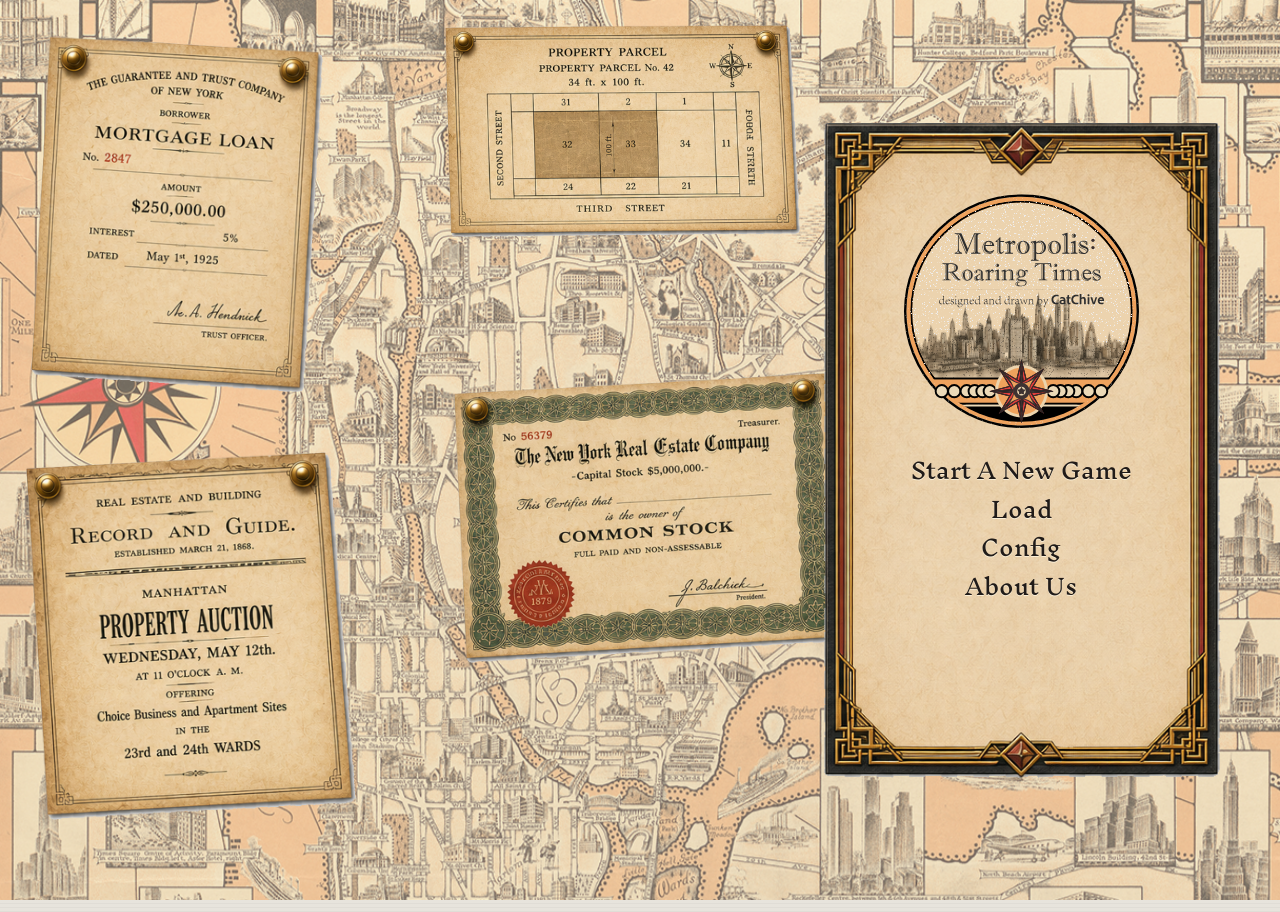
==== m0_web/index.html @ 36c4cc18 "Refine top status bar sizing" ====
<!doctype html>
<html lang="en-US">
<head>
  <meta charset="utf-8">
  <meta name="viewport" content="width=device-width, initial-scale=1">
  <meta name="description" content="Metropolis: Roaring Times is a historical New York property strategy game about land, credit, auctions and market timing.">
  <title>Metropolis: Roaring Times — Map Demo</title>
  <link rel="icon" type="image/png" sizes="256x256" href="assets/metropolis-game-logo-256.png?v=1">
  <link rel="apple-touch-icon" href="assets/metropolis-game-logo-256.png?v=1">
  <link rel="stylesheet" href="styles.css?v=m1w-ui-topbar1">
  <link rel="stylesheet" href="localization.css?v=m1w-label1">
</head>
<body>
  <section id="home-screen" class="home-screen" aria-label="Opening menu">
    <img class="home-map-scroll" src="assets/home_png_complete/manhattan_map_reference.png" alt="" aria-hidden="true">
    <div class="home-documents" aria-hidden="true">
      <img class="home-document home-document--mortgage" src="assets/home_png_complete/1.png" alt="">
      <img class="home-document home-document--parcel" src="assets/home_png_complete/2.png" alt="">
      <img class="home-document home-document--auction" src="assets/home_png_complete/3.png" alt="">
      <img class="home-document home-document--stock" src="assets/home_png_complete/4.png" alt="">
    </div>
    <img class="home-skyline" src="assets/home_png_complete/nyc-skyline-from-reference-v3-expanded-sides 1.png" alt="" aria-hidden="true">
    <aside class="home-menu-card" aria-label="Main menu">
      <img class="home-menu-frame" src="assets/home_png_complete/right-menu-panel-complete.png" alt="" aria-hidden="true">
      <div class="home-menu-content">
        <img class="home-brand" src="assets/home_png_complete/00_BRAND.svg" alt="Metropolis: Roaring Times">
        <nav class="home-menu-actions" aria-label="Main menu actions">
          <button type="button" data-home-action="new">Start A New Game</button>
          <button type="button" data-home-action="load">Load</button>
          <button type="button" data-home-action="config">Config</button>
          <button type="button" data-home-action="about">About Us</button>
        </nav>
      </div>
    </aside>
    <section id="home-panel" class="home-panel" hidden aria-live="polite">
      <img class="home-panel-frame" src="assets/new%20ui/01_plain_panel_2x.png" alt="" aria-hidden="true">
      <div class="home-panel-content">
        <button id="home-panel-back" class="home-panel-back" type="button">◀ esc</button>
        <h2 id="home-panel-title">Config</h2>
        <div id="home-load-panel" class="home-panel-body" hidden>
          <button id="home-load-save-button" class="home-framed-choice" type="button">Continue Saved Match</button>
          <p id="home-load-empty" class="home-panel-copy">No saved match was found.</p>
        </div>
        <div id="home-config-panel" class="home-panel-body" hidden>
          <div class="home-language-control">
            <span id="home-language-label">Language</span>
            <div class="home-language-picker" role="group" aria-labelledby="home-language-label">
              <button class="home-language-step" type="button" data-home-language-step="-1" aria-label="Previous language">◀</button>
              <output id="home-language-value" aria-live="polite">English</output>
              <button class="home-language-step" type="button" data-home-language-step="1" aria-label="Next language">▶</button>
            </div>
          </div>
        </div>
        <div id="home-about-panel" class="home-panel-body" hidden>
          <p class="home-panel-copy">A historical New York property strategy game about land, credit, auctions and market timing.</p>
          <p class="home-panel-copy">Explore Manhattan, develop property, manage credit and outmaneuver a rival across the market cycle.</p>
        </div>
      </div>
    </section>
  </section>

  <main class="game-shell" aria-label="Metropolis: Roaring Times map demo">
    <header class="masthead">
      <div class="brand-lockup">
        <img class="brand-seal" src="assets/metropolis-game-logo.png" alt="" aria-hidden="true">
        <div>
          <h1>Metropolis: <span>Roaring Times</span></h1>
        </div>
      </div>
      <div class="top-status" aria-label="Financial status">
        <div class="top-status-cell"><span>Cash</span><strong id="cash-value">—</strong></div>
        <div class="top-status-cell"><span>Debt</span><strong id="debt-value">—</strong></div>
      </div>
      <div class="header-actions" aria-label="System actions">
        <button id="settings-button" class="quiet-button" type="button">Config</button>
      </div>
    </header>

    <span id="economy-value" class="status-contract" hidden>—</span>
    <span id="credit-value" class="status-contract" hidden>—</span>
    <span id="worth-value" class="status-contract" hidden>—</span>

    <section class="workspace">
      <section class="left-column">
        <aside class="operations-panel panel" aria-label="Operations Desk">
          <div class="panel-heading">
            <span>Operations Desk</span>
            <button id="operations-collapse-button" class="panel-collapse-button" type="button" aria-label="Collapse operations panel" aria-expanded="true">−</button>
          </div>
          <div class="operations-tabs" role="tablist" aria-label="Operations pages">
            <button type="button" role="tab" data-operations-tab="brief" aria-controls="tab-brief">Game<br>Brief</button>
            <button type="button" role="tab" data-operations-tab="bank" aria-controls="tab-bank">Bank</button>
            <button type="button" role="tab" data-operations-tab="auction" aria-controls="tab-auction">Auction<br>House</button>
            <button type="button" role="tab" data-operations-tab="stocks" aria-controls="tab-stocks">Stock<br>Market</button>
          </div>

          <section id="tab-brief" class="operations-page" role="tabpanel" data-operations-page="brief">
            <dl class="brief-grid">
              <div><dt>Mode</dt><dd>1v1</dd></div>
              <div><dt>Ruleset</dt><dd>Standard</dd></div>
              <div><dt>Rival</dt><dd id="rival-name">—</dd></div>
              <div><dt>Style</dt><dd id="rival-style">—</dd></div>
              <div><dt>Condition</dt><dd id="rival-condition">—</dd></div>
              <div><dt>Rival Worth</dt><dd id="rival-worth">—</dd></div>
              <div><dt>Current Law</dt><dd id="law-status">—</dd></div>
              <div><dt>Objective</dt><dd>Lead after turn 8</dd></div>
            </dl>
            <ol class="pitch-steps">
              <li>Buy and develop property for operating income.</li>
              <li>Redevelop upward when a better legal use appears.</li>
              <li>Use sales, banking and securities to manage liquidity.</li>
              <li>Finish turn 8 with the highest net worth.</li>
            </ol>
            <p class="scope-note">Explore 12 districts, 30 purchasable plots and 52 historical landmarks across Manhattan.</p>
          </section>

          <section id="tab-bank" class="operations-page" role="tabpanel" data-operations-page="bank" hidden>
            <p class="page-lead">Credit is available throughout Player Action. Borrowing and repayment cost no action points.</p>
            <dl class="brief-grid bank-summary">
              <div><dt>Available Credit</dt><dd id="bank-credit">—</dd></div>
              <div><dt>New Loan Rate</dt><dd id="bank-rate">—</dd></div>
              <div><dt>Term</dt><dd>6 turns</dd></div>
            </dl>
            <div class="stacked-actions">
              <button id="borrow-button" class="primary-button" type="button">Borrow $10k</button>
              <button id="repay-button" type="button">Repay up to $10k</button>
            </div>
            <h3>Loan Book</h3>
            <ol id="loan-list" class="compact-list"></ol>
          </section>

          <section id="tab-auction" class="operations-page" role="tabpanel" data-operations-page="auction" hidden>
            <div class="empty-docket"><span aria-hidden="true">⚖</span><h2>No Scheduled Auctions</h2><p>Auction stories and bidder events are not yet available.</p></div>
            <p class="scope-note">Upcoming formats include government land auctions and emergency debt auctions.</p>
          </section>

          <section id="tab-stocks" class="operations-page" role="tabpanel" data-operations-page="stocks" hidden>
            <p class="page-lead">Each buy or sell uses 1 of the existing 3 action points. Minimum order $1k; fee 1%.</p>
            <label class="order-amount" for="stock-order-amount">Order value
              <input id="stock-order-amount" type="number" min="1000" step="1000" value="1000">
            </label>
            <div id="stock-list" class="stock-list"></div>
            <p class="scope-note">These baskets are fictional aggregate instruments. Futures, short selling, broker margin and live prices are unavailable.</p>
          </section>
        </aside>

        <aside class="advice-panel panel" aria-label="Investment Advice">
          <button id="advice-expand-button" class="advice-expand-button" type="button" aria-expanded="false">Investment Advice</button>
          <div id="market-brief" class="event-card" aria-live="polite"><strong>Market Brief</strong><p>Choose a rival to begin.</p></div>
          <div class="feed-key"><span>Historical</span><span>Fictional</span><span>Rumor</span><span>Activity</span></div>
          <ol id="news-list" class="news-list" aria-live="polite"></ol>
        </aside>
      </section>

      <section class="map-panel panel" aria-label="Manhattan district map">
        <div class="map-stage" id="map-stage" tabindex="0" aria-label="Interactive Manhattan map. Drag to pan, use plus and minus to zoom, and select a district for details.">
          <div id="map-loading" class="map-loading" role="status">Preparing vector map…</div>
          <div id="map-anchor" class="map-anchor" aria-hidden="true">
            <div id="map-canvas" class="map-canvas">
              <img id="map-base" class="map-base" src="assets/runtime_map_v001/base/metropolis_map_base.svg" alt="Illustrated Manhattan map" draggable="false">
              <svg id="district-overlay" class="district-overlay" viewBox="0 0 10334 14101" aria-label="Twelve selectable Manhattan districts"></svg>
              <svg id="plot-overlay" class="plot-overlay" viewBox="0 0 10334 14101" aria-label="Thirty purchasable plots"><g id="plot-mark-layer"></g></svg>
              <div id="landmark-layer" class="landmark-layer" aria-label="Fifty-two historical landmarks"></div>
            </div>
          </div>
          <div class="map-instruction" id="map-hint" aria-live="polite">DRAG TO PAN · ZOOM TO 500% FOR PLOTS</div>
        </div>
        <div class="map-toolbar map-legend" aria-label="Map controls and legend">
          <button id="map-zoom-out" type="button" aria-label="Zoom out">−</button>
          <output id="map-zoom-value" for="map-zoom-out map-zoom-in">100%</output>
          <button id="map-zoom-in" type="button" aria-label="Zoom in">+</button>
          <button id="map-reset" type="button">Reset</button>
          <span id="map-status">12 districts · 30 plots · 52 landmarks</span>
          <span class="legend-inline"><i class="legend-key legend-key--district"></i>District</span>
          <span class="legend-inline"><i class="legend-key legend-key--hover"></i>Hover</span>
          <span class="legend-inline"><i class="legend-key legend-key--selected"></i>Selected</span>
        </div>
      </section>

      <section class="right-column">
        <aside class="property-panel panel" aria-label="Selected map entity file">
          <div class="panel-heading"><span id="entity-file-title">Map File</span><span class="panel-number">02</span></div>
          <div id="empty-district" class="empty-property district-empty"><strong>Select a district, plot or landmark</strong><p>Districts are available at every zoom. From 500% to 1500%, plots and landmarks are selectable.</p></div>
          <div id="district-details" class="property-details district-details" hidden>
            <button id="district-close-button" class="district-close-button" type="button" aria-label="Close selected district">×</button>
            <p class="plot-code" id="district-code">—</p><h2 id="district-name">—</h2>
            <p id="district-location" class="district-location">Manhattan, New York</p>
            <dl class="property-grid district-grid">
              <div><dt>Available Plots</dt><dd id="district-plots">Not yet listed</dd></div>
              <div><dt>Your Apartments</dt><dd id="district-apartments">—</dd></div>
              <div><dt>Your Factories</dt><dd id="district-factories">—</dd></div>
              <div><dt>Your Stores</dt><dd id="district-stores">—</dd></div>
              <div><dt>Major Transit</dt><dd id="district-transit">Not yet assessed</dd></div>
              <div><dt>Prosperity</dt><dd id="district-prosperity">—</dd></div>
            </dl>
            <div class="district-note"><strong>Map overview</strong><p id="district-note">Manhattan contains 30 purchasable plots and 52 historical landmarks. Prosperity and transit effects are not yet active.</p></div>
            <p class="district-source">Map edition: Manhattan v004.</p>
          </div>
          <div id="plot-layer" hidden></div>
          <div id="empty-property" hidden>Select a plot on the map.</div>
          <div id="property-details" class="property-details" hidden>
            <button class="district-close-button" type="button" data-clear-map-selection aria-label="Close selected plot">×</button>
            <p class="plot-code" id="plot-code">—</p><h2 id="plot-name">—</h2>
            <dl class="property-grid">
              <div><dt>District</dt><dd id="plot-district">—</dd></div><div><dt>Zone</dt><dd id="plot-zone">—</dd></div>
              <div><dt>Price Tier</dt><dd id="plot-tier">—</dd></div>
              <div><dt>Owner</dt><dd id="plot-owner">—</dd></div><div><dt>Market</dt><dd id="plot-price">—</dd></div>
              <div><dt>Building</dt><dd id="plot-building">—</dd></div><div><dt>Income</dt><dd id="plot-income">—</dd></div>
            </dl>
            <div class="action-section"><button id="buy-button" class="primary-button" type="button">Buy Plot</button></div>
            <div class="action-section build-section">
              <label for="building-select">Build on owned empty land</label>
              <select id="building-select"><option value="standard_apartment">Standard Apartment — $8k</option><option value="factory">Factory — $15k</option><option value="luxury_apartment">Luxury Apartment — $25k</option><option value="department_store">Department Store — $30k</option></select>
              <button id="build-button" class="primary-button" type="button">Build</button>
            </div>
            <div class="action-section redevelop-section" hidden>
              <label for="redevelop-select">Redevelop into a higher-cost building</label>
              <select id="redevelop-select"></select>
              <p id="redevelop-preview" class="action-preview"></p>
              <button id="redevelop-button" class="primary-button" type="button">Redevelop</button>
            </div>
            <div class="action-section sale-section" hidden>
              <p id="sale-preview" class="action-preview"></p>
              <button id="sell-property-button" type="button">Brokered Sale</button>
            </div>
            <p id="property-reason" class="reason-copy" aria-live="polite"></p>
          </div>
          <div id="landmark-details" class="property-details landmark-details" hidden>
            <button class="district-close-button" type="button" data-clear-map-selection aria-label="Close selected landmark">×</button>
            <p class="plot-code" id="landmark-code">—</p>
            <h2 id="landmark-name">—</h2>
            <p id="landmark-district" class="district-location">Manhattan, New York</p>
            <p id="landmark-short" class="landmark-short">Historical introduction unavailable.</p>
            <details id="landmark-more" class="landmark-more"><summary>Read more</summary><p id="landmark-long">Historical article unavailable.</p></details>
            <a class="wikipedia-source" href="https://en.wikipedia.org/" target="_blank" rel="noreferrer"><img src="assets/wikipedia-w.svg" alt="Wikipedia"><span>Source: English Wikipedia</span></a>
          </div>
        </aside>
        <aside class="turn-panel panel" aria-label="Turn controls">
          <div class="turn-metrics">
            <div><span>Date</span><strong id="date-value">APR 14, 1926</strong></div>
            <div><span>AP</span><strong id="ap-value">—</strong></div>
            <div><span>Turn</span><strong id="turn-value">—</strong></div>
            <small id="turn-prompt">Start a match</small>
          </div>
          <button id="end-turn-button" class="status-end-turn" type="button"><strong>End Turn</strong></button>
        </aside>
      </section>
    </section>
  </main>

  <div id="start-modal" class="modal-backdrop rival-backdrop" role="dialog" aria-modal="true" aria-labelledby="start-title">
    <section class="modal-card rival-modal">
      <img class="rival-modal-frame" src="assets/new%20ui/01_plain_panel_2x.png" alt="" aria-hidden="true">
      <div class="rival-modal-content">
        <button id="start-modal-back" class="rival-modal-back" type="button" aria-label="Return to main menu">◀ esc</button>
        <h2 id="start-title" data-i18n="home.rival.title">Choose Your Rival</h2>
        <p class="rival-intro" data-i18n="home.rival.intro">Choose a rival and enter a one-on-one economic contest.</p>
        <div class="rival-options">
          <button class="rival-option" type="button" data-rival="tycoon" aria-pressed="false"><strong data-i18n="rival.tycoon.name">Tycoon</strong><span data-i18n="home.rival.tycoon.description">Industrial expansion and transport value.</span></button>
          <button class="rival-option" type="button" data-rival="landlady" aria-pressed="false"><strong data-i18n="rival.landlady.name">Landlady</strong><span data-i18n="home.rival.landlady.description">Residential income and steady holdings.</span></button>
          <button class="rival-option" type="button" data-rival="shark" aria-pressed="false"><strong data-i18n="rival.shark.name">Shark</strong><span data-i18n="home.rival.shark.description">Cheap land, liquidity and opportunism.</span></button>
        </div>
        <button id="start-confirm-button" class="start-confirm-button" type="button" disabled data-i18n="home.rival.start">Start</button>
        <button id="start-load-button" class="start-load-button" type="button" hidden>Continue Saved Match</button>
      </div>
    </section>
  </div>

  <div id="settings-modal" class="modal-backdrop" role="dialog" aria-modal="true" aria-labelledby="settings-title"><section class="modal-card settings-card"><button class="modal-close" type="button" data-close-modal="settings-modal" aria-label="Close settings">×</button><p class="eyebrow">Config</p><h2 id="settings-title">System</h2><dl class="brief-grid"><div><dt>Language</dt><dd><select id="language-select" aria-label="Language"><option value="en-US">English</option><option value="zh-CN">简体中文</option></select></dd></div></dl><div class="config-actions"><button id="save-button" type="button">Save</button><button id="load-button" type="button">Load Save</button><button id="restart-button" type="button">New Game</button><button id="title-button" type="button">Return to Title</button></div></section></div>

  <div id="result-modal" class="modal-backdrop" role="dialog" aria-modal="true" aria-labelledby="result-title"><section class="modal-card result-card"><p class="eyebrow">Match Result</p><h2 id="result-title">Match Complete</h2><p id="result-summary"></p><div class="result-grid"><div><span>Your Net Worth</span><strong id="result-player-worth">—</strong></div><div><span>Rival Net Worth</span><strong id="result-rival-worth">—</strong></div><div><span>Your Securities</span><strong id="result-player-securities">—</strong></div><div><span>Rival Securities</span><strong id="result-rival-securities">—</strong></div></div><button id="result-restart-button" class="primary-button" type="button">Choose Another Rival</button></section></div>

  <div id="toast" class="toast" role="status" aria-live="polite"></div>
  <script src="locales/en-US.js?v=m1w-i18n7"></script>
  <script src="locales/zh-CN.js?v=m1w-i18n7"></script>
  <script src="landmark-content.js?v=m1w-copy1"></script>
  <script src="i18n.js?v=m1w-i18n7"></script>
  <script src="app.js?v=m1w-ui-cleanup1"></script>
</body>
</html>
---- m0_web/styles.css ----
@font-face {
  font-family: "Inknut Antiqua M1W";
  src: url("assets/fonts/InknutAntiqua-Regular.ttf") format("truetype");
  font-style: normal;
  font-weight: 400;
  font-display: swap;
}

@font-face {
  font-family: "Inknut Antiqua M1W";
  src: url("assets/fonts/InknutAntiqua-Bold.ttf") format("truetype");
  font-style: normal;
  font-weight: 700;
  font-display: swap;
}

@font-face {
  font-family: "Kings M1W";
  src: url("assets/fonts/Kings-Regular.ttf") format("truetype");
  font-style: normal;
  font-weight: 400;
  font-display: swap;
}

:root {
  --paper: #fffdf5;
  --paper-soft: #f1ecdf;
  --ink: #191816;
  --ink-soft: #655f55;
  --line: #29251f;
  --accent: #ac4034;
  --accent-soft: #e9c0a4;
  --water: #e9a878;
  --green: #66836a;
  --gold: #b48a44;
  --shadow: rgba(27, 23, 18, 0.16);
  font-family: Georgia, "Times New Roman", serif;
  color: var(--ink);
  background: #d8d3c7;
}

* { box-sizing: border-box; }
[hidden] { display: none !important; }
body {
  margin: 0;
  min-width: 1040px;
  min-height: 100vh;
  background: linear-gradient(rgba(255,255,255,.25), rgba(255,255,255,.25)), repeating-linear-gradient(0deg, #d6d2c8 0, #d6d2c8 1px, #dfdbd1 1px, #dfdbd1 4px);
}
button, select, input { font: inherit; }
button {
  border: 2px solid var(--line);
  border-radius: 2px;
  color: var(--ink);
  background: var(--paper);
  padding: .58rem .72rem;
  cursor: pointer;
  box-shadow: 2px 2px 0 var(--line);
  transition: transform 80ms ease, box-shadow 80ms ease, background 80ms ease;
}
button:hover:not(:disabled), button:focus-visible:not(:disabled) { background: #ede6d8; outline: 3px solid rgba(172,64,52,.26); outline-offset: 2px; }
button:active:not(:disabled) { transform: translate(2px,2px); box-shadow: none; }
button:disabled { cursor: not-allowed; opacity: .42; box-shadow: none; }
select, input { width: 100%; border: 2px solid var(--line); background: var(--paper); padding: .48rem; }
.primary-button { color: white; background: var(--accent); }
.primary-button:hover:not(:disabled), .primary-button:focus-visible:not(:disabled) { background: #8c3029; }

.home-screen {
  position: fixed;
  z-index: 300;
  inset: 0;
  min-width: 1040px;
  overflow: hidden;
  background: #eadcc4;
  color: #201b19;
}
.home-screen.is-hidden { display: none; }
.home-map-scroll {
  position: absolute;
  z-index: 0;
  top: 0;
  left: 0;
  width: 100vw;
  max-width: none;
  height: auto;
  opacity: .7;
  animation: home-map-bottom-to-top 60s linear infinite;
  will-change: transform, opacity;
  pointer-events: none;
  user-select: none;
}
@keyframes home-map-bottom-to-top {
  0% { opacity: .7; transform: translateY(calc(100vh - 100%)); }
  88% { opacity: .7; transform: translateY(0); }
  94% { opacity: 0; transform: translateY(0); }
  95% { opacity: 0; transform: translateY(calc(100vh - 100%)); }
  100% { opacity: .7; transform: translateY(calc(100vh - 100%)); }
}
.home-documents {
  position: absolute;
  inset: 0;
  pointer-events: none;
}
.home-document {
  position: absolute;
  z-index: 1;
  height: auto;
  object-fit: contain;
  user-select: none;
}
.home-document--mortgage {
  top: 3.7%;
  left: 2.4%;
  width: 22.8%;
}
.home-document--parcel {
  top: 2.8%;
  left: 34.8%;
  width: 27.7%;
}
.home-document--auction {
  top: 50.2%;
  left: 2%;
  width: 25.8%;
}
.home-document--stock {
  top: 41.4%;
  left: 35.5%;
  width: 30.4%;
}
.home-skyline {
  position: absolute;
  z-index: 2;
  left: 0;
  bottom: 0;
  width: 100vw;
  max-width: none;
  height: auto;
  object-fit: contain;
  object-position: center bottom;
  filter: sepia(.16) contrast(1.02);
  pointer-events: none;
  user-select: none;
}
.home-menu-card {
  position: absolute;
  z-index: 4;
  top: 50%;
  right: clamp(20px, 4.2vw, 74px);
  width: min(32vw, 444px);
  min-width: 330px;
  aspect-ratio: 444 / 719;
  transform: translateY(-50%);
}
.home-menu-frame {
  position: absolute;
  inset: 0;
  width: 100%;
  height: 100%;
  object-fit: fill;
  pointer-events: none;
}
.home-menu-content {
  position: absolute;
  inset: 10% 12% 8%;
  display: flex;
  flex-direction: column;
  align-items: center;
}
.home-brand {
  width: min(78%, 260px);
  margin-top: 3%;
  aspect-ratio: 1;
  object-fit: contain;
}
.home-menu-actions {
  display: grid;
  gap: clamp(7px, 1vh, 11px);
  width: 100%;
  margin-top: clamp(12px, 2vh, 24px);
  margin-bottom: 0;
  text-align: center;
}
.home-menu-actions button {
  border: 0;
  background: transparent;
  box-shadow: none;
  padding: 0;
  color: #201b19;
  font-family: "Inknut Antiqua M1W", Georgia, serif;
  font-size: clamp(1.15rem, 1.7vw, 1.85rem);
  font-weight: 400;
  line-height: 1.35;
  text-shadow: 0 1px 0 rgba(255,248,230,.75);
}
.home-menu-actions button:hover:not(:disabled),
.home-menu-actions button:focus-visible:not(:disabled) {
  background: transparent;
  color: #9d342c;
  outline: 0;
  transform: translateX(3px);
}
.home-menu-actions button:active:not(:disabled) { transform: translate(3px, 2px); }
.home-panel {
  position: absolute;
  z-index: 6;
  top: 50%;
  left: clamp(250px, 17vw, 440px);
  width: min(48vw, 667px);
  min-width: 500px;
  aspect-ratio: 667 / 515;
  border: 0;
  background: transparent;
  padding: 0;
  box-shadow: none;
  transform: translateY(-50%);
}
.home-panel-frame {
  position: absolute;
  inset: 0;
  width: 100%;
  height: 100%;
  object-fit: contain;
  pointer-events: none;
}
.home-panel-content {
  position: absolute;
  inset: 8% 8.5% 9%;
  font-family: "Inknut Antiqua M1W", Georgia, serif;
  font-weight: 400;
}
.home-panel-back {
  position: absolute;
  z-index: 1;
  top: 0;
  left: 0;
  border: 0;
  background: transparent;
  box-shadow: none;
  padding: 0;
  font-family: "Inknut Antiqua M1W", Georgia, serif;
  font-size: clamp(.75rem, 1vw, 1rem);
  font-weight: 700;
}
.home-panel-back:hover:not(:disabled),
.home-panel-back:focus-visible:not(:disabled) {
  background: transparent;
  color: #9d342c;
  outline: 0;
  transform: translateX(3px);
}
.home-panel-back:active:not(:disabled) { transform: translate(3px, 2px); }
.home-panel h2 {
  position: relative;
  margin: 0 0 clamp(18px, 3vh, 32px);
  font-family: "Inknut Antiqua M1W", Georgia, serif;
  text-align: center;
  font-size: clamp(1.35rem, 2vw, 2rem);
  font-weight: 700;
  line-height: 1.35;
}
.home-panel-body {
  position: relative;
  z-index: 1;
  display: grid;
  gap: 14px;
  font-family: "Inknut Antiqua M1W", Georgia, serif;
  font-weight: 400;
}
.home-framed-choice,
.home-language-picker {
  border: 0;
  background: url("assets/home_png_complete/Vector.png") center / 100% 100% no-repeat;
  box-shadow: none;
}
.home-framed-choice {
  width: min(100%, 500px);
  aspect-ratio: 6135 / 879;
  justify-self: center;
  padding: 8px 54px;
  text-align: center;
}
.home-framed-choice:disabled { opacity: .5; }
.home-language-control {
  display: grid;
  grid-template-columns: 140px minmax(220px, 1fr);
  align-items: center;
  gap: 18px;
  font-family: "Inknut Antiqua M1W", Georgia, serif;
  font-size: 1.2rem;
  font-weight: 400;
}
.home-language-picker {
  display: grid;
  grid-template-columns: 42px minmax(0, 1fr) 42px;
  align-items: center;
  width: 100%;
  aspect-ratio: 6135 / 879;
  padding: 0 10px;
}
.home-language-picker output {
  color: #201b19;
  font-family: "Inknut Antiqua M1W", Georgia, serif;
  font-size: .9rem;
  font-weight: 400;
  text-align: center;
}
.home-language-step {
  border: 0;
  background: transparent;
  box-shadow: none;
  padding: 0;
  color: #191816;
  font-family: Georgia, serif;
  font-size: 1.05rem;
  line-height: 1;
}
.home-language-step:hover:not(:disabled),
.home-language-step:focus-visible:not(:disabled) {
  background: transparent;
  color: #9d342c;
  outline: 0;
  transform: translateY(-1px);
}
.home-language-step:active:not(:disabled) { transform: translate(2px, 2px); }
.home-panel-copy {
  margin: 0;
  font-family: "Inknut Antiqua M1W", Georgia, serif;
  font-size: clamp(.75rem, 1vw, .95rem);
  font-weight: 400;
  line-height: 1.65;
}

@media (prefers-reduced-motion: reduce) {
  .home-map-scroll {
    animation: none;
    opacity: .7;
    transform: translateY(calc(100vh - 100%));
  }
}

.game-shell { width: min(1600px, calc(100vw - 28px)); margin: 12px auto 26px; }
.masthead, .workspace { margin-bottom: 10px; }
.masthead {
  display: flex; align-items: end; justify-content: space-between; border: 3px solid var(--line); background: var(--paper);
  padding: 12px 18px; box-shadow: 5px 5px 0 var(--shadow);
}
.masthead h1 { margin: 0; font-size: clamp(1.8rem, 2.7vw, 3rem); line-height: .95; letter-spacing: -.045em; }
.masthead h1 span { color: var(--accent); }
.brand-lockup { display: flex; align-items: center; gap: 12px; min-width: 0; }
.brand-seal { width: 72px; height: 72px; flex: 0 0 72px; object-fit: contain; }
.eyebrow { margin: 0 0 .35rem; font-family: Arial, Helvetica, sans-serif; font-size: .66rem; font-weight: 800; letter-spacing: .16em; text-transform: uppercase; }
.header-actions { display: flex; flex-wrap: wrap; gap: 7px; }
.quiet-button { box-shadow: none; padding: .46rem .65rem; }

.result-grid span { display: block; margin-bottom: .18rem; font-family: Arial, Helvetica, sans-serif; color: var(--ink-soft); font-size: .59rem; font-weight: 800; letter-spacing: .08em; text-transform: uppercase; }
.status-end-turn { display: flex; flex-direction: column; justify-content: center; border: 0; border-radius: 0; color: white; background: var(--accent); box-shadow: none; text-align: left; }
.status-end-turn span, .status-end-turn small { font-family: Arial, Helvetica, sans-serif; font-size: .58rem; letter-spacing: .08em; text-transform: uppercase; }
.status-end-turn strong { font-size: 1.18rem; }

.workspace { display: grid; grid-template-columns: minmax(260px,.82fr) minmax(520px,1.9fr) minmax(270px,.88fr); gap: 10px; align-items: stretch; }
.panel { border: 3px solid var(--line); background: var(--paper); box-shadow: 5px 5px 0 var(--shadow); }
.panel-heading { display: flex; justify-content: space-between; gap: 1rem; padding: .52rem .68rem; border-bottom: 2px solid var(--line); font-family: Arial, Helvetica, sans-serif; font-size: .64rem; font-weight: 800; letter-spacing: .1em; text-transform: uppercase; }
.panel-number { color: var(--ink-soft); }
.operations-panel, .property-panel, .map-panel { height: 670px; min-height: 0; }
.operations-panel { display: flex; flex-direction: column; overflow: hidden; }

.operations-tabs { display: grid; grid-template-columns: repeat(5,1fr); border-bottom: 2px solid var(--line); }
.operations-tabs button { min-width: 0; min-height: 47px; padding: .3rem .1rem; border: 0; border-right: 1px solid var(--line); border-radius: 0; box-shadow: none; font-family: Arial, Helvetica, sans-serif; font-size: .53rem; font-weight: 800; line-height: 1.15; text-transform: uppercase; }
.operations-tabs button:last-child { border-right: 0; }
.operations-tabs button[aria-selected="true"] { color: white; background: var(--accent); }
.operations-page { flex: 1; min-height: 0; overflow-y: auto; padding: 13px; scrollbar-color: var(--accent) var(--paper-soft); scrollbar-width: thin; }
#tab-advice:not([hidden]) { display: flex; flex-direction: column; overflow: hidden; }
#tab-advice .news-list { flex: 1; min-height: 0; overflow-y: auto; padding-right: 4px; }
.operations-page h3 { margin: 1.1rem 0 .45rem; font-family: Arial, Helvetica, sans-serif; font-size: .72rem; text-transform: uppercase; letter-spacing: .08em; }
.page-lead, .scope-note { font-size: .84rem; line-height: 1.4; }
.scope-note { padding-top: .7rem; border-top: 1px solid #aaa398; color: var(--ink-soft); }
.brief-grid { margin: 12px 0; }
.brief-grid div, .property-grid div { display: flex; justify-content: space-between; gap: 10px; padding: .42rem 0; border-bottom: 1px solid #b3ac9f; }
dt { font-family: Arial, Helvetica, sans-serif; color: var(--ink-soft); font-size: .58rem; font-weight: 800; letter-spacing: .08em; text-transform: uppercase; }
dd { margin: 0; text-align: right; font-size: .83rem; }
.pitch-steps { padding-left: 1.2rem; font-size: .8rem; line-height: 1.42; }
.pitch-steps li { margin-bottom: .35rem; }
.event-card { padding: 10px; border: 2px solid var(--line); background: var(--paper-soft); }
.event-card.is-warning { border-color: var(--accent); background: #f5dcd2; }
.event-card strong { font-family: Arial, Helvetica, sans-serif; font-size: .65rem; letter-spacing: .09em; text-transform: uppercase; }
.event-card p { margin: .35rem 0 0; font-size: .83rem; line-height: 1.38; }
.feed-key { display: flex; gap: 5px; flex-wrap: wrap; margin: 10px 0; font-family: Arial, Helvetica, sans-serif; color: var(--ink-soft); font-size: .56rem; text-transform: uppercase; }
.feed-key span { border: 1px solid #aaa398; padding: .2rem .3rem; }
.news-list, .compact-list { list-style: none; margin: 0; padding: 0; }
.news-item { padding: .55rem 0; border-top: 1px solid #b3ac9f; }
.news-meta { display: flex; align-items: center; gap: 5px; font-family: Arial, Helvetica, sans-serif; color: var(--ink-soft); font-size: .56rem; }
.news-badge { padding: .14rem .28rem; color: white; background: var(--ink-soft); font-weight: 800; text-transform: uppercase; }
.news-badge--historical { background: #526d58; }
.news-badge--fictional { background: #7f5c39; }
.news-badge--rumor { background: var(--accent); }
.news-badge--activity { background: #4f6178; }
.news-item p { margin: .3rem 0 0; font-size: .79rem; line-height: 1.32; }
.bank-summary { margin-top: 8px; }
.stacked-actions { display: grid; gap: 7px; }
.compact-list li { padding: .5rem; border: 1px solid #aaa398; margin-bottom: 5px; font-size: .76rem; }
.empty-docket { padding: 30px 8px; text-align: center; }
.empty-docket > span { font-size: 2.5rem; }
.empty-docket h2 { margin: .5rem 0; font-size: 1.1rem; }
.empty-docket p { font-size: .8rem; line-height: 1.4; }
.order-amount { display: block; margin: 10px 0; font-family: Arial, Helvetica, sans-serif; font-size: .62rem; font-weight: 800; text-transform: uppercase; }
.order-amount input { margin-top: 4px; }
.stock-list { display: grid; gap: 8px; }
.stock-card { padding: 8px; border: 2px solid var(--line); }
.stock-summary { display: flex; justify-content: space-between; gap: 7px; }
.stock-summary > div { display: flex; flex-direction: column; }
.stock-summary strong { font-family: "Courier New", monospace; font-size: .86rem; }
.stock-summary span, .stock-card p { color: var(--ink-soft); font-size: .65rem; }
.stock-price { text-align: right; }
.stock-card p { margin: .5rem 0; }
.stock-actions { display: grid; grid-template-columns: 1fr 1fr; gap: 6px; }
.stock-actions button { padding: .36rem; font-size: .72rem; box-shadow: 1px 1px 0 var(--line); }

.map-panel { display: flex; min-width: 0; flex-direction: column; overflow: hidden; }
.map-panel-heading { flex: 0 0 auto; }
.map-panel-heading #map-hint { max-width: 64%; overflow: hidden; color: var(--ink-soft); text-align: right; text-overflow: ellipsis; white-space: nowrap; }
.map-stage { position: relative; flex: 1 1 auto; min-height: 0; overflow: hidden; background: #d7c4a2; isolation: isolate; cursor: grab; touch-action: none; user-select: none; }
.map-stage:focus-visible { outline: 4px solid rgba(172,64,52,.72); outline-offset: -4px; }
.map-stage.is-dragging { cursor: grabbing; }
.map-stage::before { content: ""; position: absolute; z-index: -1; inset: 0; opacity: .24; background: repeating-linear-gradient(12deg, transparent 0 14px, rgba(83,51,27,.22) 15px 16px); }
.map-anchor { position: absolute; top: 50%; left: 50%; height: 100%; aspect-ratio: 10334 / 14101; contain: layout paint style; transform: translate(-50%, -50%); will-change: transform; }
.map-canvas { position: absolute; inset: 0; }
.map-base, .district-overlay, .plot-overlay, .landmark-layer { position: absolute; display: block; inset: 0; width: 100%; height: 100%; }
.map-base { z-index: 1; pointer-events: none; }
.district-overlay { z-index: 2; overflow: visible; }
.plot-overlay { z-index: 3; overflow: visible; pointer-events: none; }
.landmark-layer { z-index: 4; pointer-events: none; }
.district-hit { fill: rgba(255,255,255,.001); stroke: none; pointer-events: fill; cursor: pointer; }
.district-outline-outer, .district-outline-inner { fill: none; opacity: 0; pointer-events: none; vector-effect: non-scaling-stroke; transition: opacity 90ms ease; }
.district-outline-outer { stroke: #f2b58e; stroke-width: 7px; }
.district-outline-inner { stroke: #3d3232; stroke-width: 2px; }
.district-interaction:hover .district-outline-outer,
.district-interaction:hover .district-outline-inner,
.district-interaction:focus .district-outline-outer,
.district-interaction:focus .district-outline-inner,
.district-interaction.is-selected .district-outline-outer,
.district-interaction.is-selected .district-outline-inner { opacity: 1; }
.district-interaction:focus { outline: none; }
.district-interaction.is-selected .district-outline-outer { stroke: #f08b64; stroke-width: 9px; }
.district-interaction.is-selected .district-outline-inner { stroke: #201b19; stroke-width: 3px; }
.district-interaction.is-context-hover .district-outline-outer,
.district-interaction.is-context-hover .district-outline-inner { opacity: 1; }
.plot-interaction { pointer-events: none; }
.plot-interaction:focus,
.plot-interaction:focus-visible { outline: none; }
.plot-fill { fill: #2ab799; fill-opacity: .82; stroke: #735e59; stroke-width: 1.5px; vector-effect: non-scaling-stroke; transition: fill 90ms ease, filter 90ms ease; }
.plot-outline-outer, .plot-outline-inner { fill: none; opacity: 0; pointer-events: none; vector-effect: non-scaling-stroke; transition: opacity 90ms ease; }
.plot-outline-outer { stroke: #f6d9a6; stroke-width: 3.5px; }
.plot-outline-inner { stroke: #322824; stroke-width: 1px; }
.map-canvas.is-detail-zoom .plot-interaction { pointer-events: fill; cursor: pointer; }
.map-canvas.is-detail-zoom .plot-interaction:hover .plot-fill,
.map-canvas.is-detail-zoom .plot-interaction:focus .plot-fill { fill: #52d9be; filter: brightness(1.12); }
.map-canvas.is-detail-zoom .plot-interaction:hover .plot-outline-outer,
.map-canvas.is-detail-zoom .plot-interaction:hover .plot-outline-inner,
.map-canvas.is-detail-zoom .plot-interaction:focus .plot-outline-outer,
.map-canvas.is-detail-zoom .plot-interaction:focus .plot-outline-inner,
.plot-interaction.is-selected .plot-outline-outer,
.plot-interaction.is-selected .plot-outline-inner { opacity: 1; }
.plot-interaction[data-owner="player"] .plot-fill { fill: #904eb3; }
.plot-interaction[data-owner="ai"] .plot-fill { fill: #df3f3c; }
.plot-interaction[data-owner="market"] .plot-fill { fill: #817b76; }
.runtime-plot-mark { display: none; fill: #211a17; stroke: rgba(242,228,202,.96); stroke-width: 6px; paint-order: stroke fill; pointer-events: none; font-family: Arial, Helvetica, sans-serif; font-size: 32px; font-weight: 900; text-anchor: middle; dominant-baseline: middle; }
.runtime-plot-asset { display: none; pointer-events: none; filter: drop-shadow(0 9px 7px rgba(42,32,26,.32)); }
.map-canvas.is-detail-zoom .runtime-plot-mark,
.map-canvas.is-detail-zoom .runtime-plot-asset { display: block; }
.landmark-entity,
button.landmark-entity,
.landmark-entity:hover,
button.landmark-entity:hover:not(:disabled),
.landmark-entity:focus,
button.landmark-entity:focus-visible:not(:disabled),
.landmark-entity:focus-visible,
.landmark-entity:active,
button.landmark-entity:active:not(:disabled) {
  position: absolute;
  margin: 0;
  padding: 0;
  border: 0;
  outline: 0;
  outline-offset: 0;
  background: transparent;
  box-shadow: none;
  transform: none;
  appearance: none;
  -webkit-appearance: none;
  pointer-events: auto;
  cursor: pointer;
}
.landmark-entity img { position: absolute; display: block; max-width: none; pointer-events: none; transition: filter 90ms ease, opacity 90ms ease; }
.landmark-glow { opacity: 0; transform-origin: center; transform: scale(1.05); filter: blur(1.1px) drop-shadow(0 0 8px rgba(190, 34, 32, .78)) drop-shadow(0 0 18px rgba(190, 34, 32, .38)); }
.landmark-entity:hover .landmark-glow,
.landmark-entity:focus .landmark-glow,
.landmark-entity.is-selected .landmark-glow { opacity: 1; }
.landmark-entity:focus { outline: none; }
.map-canvas.is-map-moving .district-outline-outer,
.map-canvas.is-map-moving .district-outline-inner,
.map-canvas.is-map-moving .plot-outline-outer,
.map-canvas.is-map-moving .plot-outline-inner,
.map-canvas.is-map-moving .landmark-glow { opacity: 0 !important; }
.map-canvas.is-map-moving .district-outline-outer,
.map-canvas.is-map-moving .district-outline-inner,
.map-canvas.is-map-moving .plot-fill,
.map-canvas.is-map-moving .plot-outline-outer,
.map-canvas.is-map-moving .plot-outline-inner,
.map-canvas.is-map-moving .landmark-entity img { transition: none; }
.district-label-text { fill: #bdb199; stroke: rgba(255,248,225,.86); stroke-width: 4px; paint-order: stroke fill; pointer-events: none; font-family: "Kings M1W", Georgia, serif; font-weight: 400; letter-spacing: 2px; text-anchor: middle; text-transform: none; dominant-baseline: middle; transition: fill 90ms ease, stroke 90ms ease; }
.district-label-text.is-hovered,
.district-label-text.is-selected { fill: #4e403e; stroke: rgba(255,248,225,.94); }
.map-loading { position: absolute; z-index: 6; top: 50%; left: 50%; width: min(320px, 72%); padding: 12px 14px; border: 2px solid var(--line); background: rgba(255,253,245,.94); box-shadow: 4px 4px 0 rgba(0,0,0,.2); transform: translate(-50%,-50%); text-align: center; font-size: .78rem; }
.map-loading.is-error { color: white; background: var(--accent); }
.map-instruction { position: absolute; z-index: 5; right: 8px; bottom: 8px; padding: 5px 7px; color: #fff; background: rgba(32,27,25,.76); pointer-events: none; font-family: Arial, Helvetica, sans-serif; font-size: .52rem; font-weight: 800; letter-spacing: .08em; }
.map-toolbar { display: flex; flex: 0 0 auto; align-items: center; gap: 6px; min-height: 42px; padding: 6px 9px; border-top: 2px solid var(--line); background: var(--paper-soft); font-family: Arial, Helvetica, sans-serif; font-size: .62rem; font-weight: 800; text-transform: uppercase; }
.map-toolbar button { min-width: 34px; padding: .3rem .45rem; box-shadow: 1px 1px 0 var(--line); }
.map-toolbar output { width: 48px; font-family: "Courier New", monospace; text-align: center; }
.map-toolbar #map-reset { margin-left: 2px; }
.map-toolbar #map-status { min-width: 0; margin-left: auto; overflow: hidden; color: var(--ink-soft); text-overflow: ellipsis; white-space: nowrap; }
.legend { display: flex; flex-wrap: wrap; gap: 12px; padding: 8px 10px; border-top: 2px solid var(--line); font-family: Arial, Helvetica, sans-serif; font-size: .58rem; font-weight: 800; text-transform: uppercase; }
.legend span { display: flex; align-items: center; gap: 4px; }
.legend-key { width: 12px; height: 12px; border: 1px solid var(--line); background: #ede2c9; }
.map-legend { flex: 0 0 auto; min-height: 33px; padding-top: 6px; padding-bottom: 6px; }
.legend-key--district { background: rgba(144,78,179,.18); }
.legend-key--hover { border: 3px solid #f2b58e; background: #3d3232; }
.legend-key--selected { border: 3px solid #f08b64; background: #201b19; }

.property-panel { overflow-y: auto; }
.empty-property { margin: 18px 14px; color: var(--ink-soft); font-style: italic; }
.district-empty strong { display: block; margin-bottom: .45rem; color: var(--ink); font-size: 1.15rem; font-style: normal; }
.district-empty p { margin: 0; font-size: .8rem; line-height: 1.45; }
.property-details { margin: 14px; }
.district-details { position: relative; }
.district-close-button { position: absolute; top: 0; right: 0; width: 34px; height: 34px; padding: 0; box-shadow: none; font-size: 1.25rem; }
.district-location { margin: -.35rem 0 .85rem; color: var(--ink-soft); font-size: .76rem; font-style: italic; }
.district-grid dd { max-width: 56%; }
.district-note { margin-top: 14px; padding: 10px; border: 2px solid var(--line); background: var(--paper-soft); }
.district-note strong { font-family: Arial, Helvetica, sans-serif; font-size: .62rem; letter-spacing: .08em; text-transform: uppercase; }
.district-note p, .district-source { margin: .35rem 0 0; color: var(--ink-soft); font-size: .76rem; line-height: 1.4; }
.district-source { margin-top: .8rem; }
.landmark-short { margin: .35rem 0 1rem; color: var(--ink); font-size: .86rem; line-height: 1.5; }
.landmark-more { border-top: 1px solid var(--line-soft); border-bottom: 1px solid var(--line-soft); padding: .65rem 0; }
.landmark-more summary { cursor: pointer; color: var(--accent); font-weight: 800; }
.landmark-more p { color: var(--ink-soft); font-size: .8rem; line-height: 1.55; }
.wikipedia-source { display: flex; align-items: center; gap: 8px; margin-top: 12px; color: var(--ink-soft); font-size: .68rem; text-decoration: none; }
.wikipedia-source img { width: 24px; height: 24px; object-fit: contain; }
.plot-code { margin: 0; font-family: "Courier New", monospace; color: var(--accent); font-size: .68rem; font-weight: 800; }
.property-details h2 { margin: .2rem 0 .7rem; font-size: 1.45rem; }
.property-grid { margin: 0; }
.action-section { display: grid; gap: 6px; margin-top: 12px; padding-top: 12px; border-top: 2px solid var(--line); }
.action-section label { font-family: Arial, Helvetica, sans-serif; font-size: .62rem; font-weight: 800; text-transform: uppercase; }
.action-preview, .reason-copy { margin: 0; color: var(--ink-soft); font-size: .75rem; line-height: 1.35; }
.reason-copy { min-height: 1.1rem; margin-top: 10px; color: var(--accent); }

.modal-backdrop { position: fixed; z-index: 100; inset: 0; display: none; place-items: center; padding: 24px; background: rgba(24,20,16,.78); }
.modal-backdrop.is-open { display: grid; }
.modal-card { position: relative; width: min(680px, 92vw); max-height: 88vh; overflow-y: auto; border: 4px solid var(--line); background: var(--paper); padding: 24px; box-shadow: 10px 10px 0 rgba(0,0,0,.35); }
.modal-card h2 { margin: .2rem 0 .6rem; font-size: 2rem; }
.modal-close { position: absolute; top: 10px; right: 10px; width: 36px; height: 36px; padding: 0; font-size: 1.4rem; box-shadow: none; }
.rival-backdrop {
  z-index: 400;
  background: rgba(24,20,16,.64);
}
.rival-modal {
  --rival-heading-size: clamp(1.45rem, 2.15vw, 2.1rem);
  width: min(48vw, 850px);
  min-width: 620px;
  aspect-ratio: 667 / 515;
  max-height: min(88vh, 660px);
  overflow: visible;
  border: 0;
  background: transparent;
  padding: 0;
  box-shadow: none;
}
.rival-modal-frame {
  position: absolute;
  inset: 0;
  width: 100%;
  height: 100%;
  object-fit: fill;
  pointer-events: none;
}
.rival-modal-content {
  position: absolute;
  inset: 8% 7.5% 8.5%;
  display: flex;
  flex-direction: column;
  align-items: center;
  font-family: "Inknut Antiqua M1W", Georgia, serif;
}
.rival-modal .rival-modal-back {
  position: absolute;
  top: 0;
  left: 0;
  border: 0;
  background: transparent;
  box-shadow: none;
  padding: 0;
  font-family: "Inknut Antiqua M1W", Georgia, serif;
  font-size: clamp(.8rem, 1.05vw, 1rem);
  font-weight: 400;
}
.rival-modal .rival-modal-back:hover,
.rival-modal .rival-modal-back:focus-visible {
  color: #9d342c;
  background: transparent;
  outline: 0;
  transform: translateX(3px);
}
.rival-modal .rival-modal-back:active { transform: translate(3px, 2px); }
.rival-modal h2 {
  margin: 0;
  font-family: "Inknut Antiqua M1W", Georgia, serif;
  font-size: var(--rival-heading-size);
  font-weight: 400;
  line-height: 1.3;
  text-align: center;
}
.rival-intro {
  align-self: stretch;
  margin: clamp(20px, 4vh, 34px) 2% 0;
  font-size: clamp(.95rem, 1.3vw, 1.18rem);
  font-weight: 400;
  line-height: 1.45;
}
.rival-options {
  display: grid;
  grid-template-columns: repeat(3, minmax(0, 1fr));
  gap: clamp(10px, 1.3vw, 20px);
  width: 100%;
  margin: clamp(16px, 2.7vh, 24px) 0 0;
}
.rival-option {
  min-width: 0;
  min-height: clamp(120px, 17vh, 150px);
  border: 0;
  background: url("assets/new%20ui/01_plain_panel_2x.png") center / 100% 100% no-repeat;
  box-shadow: none;
  padding: clamp(16px, 2vw, 25px);
  color: #201b19;
  text-align: center;
}
.rival-option:hover:not(:disabled),
.rival-option:focus-visible:not(:disabled) {
  color: #9d342c;
  background: url("assets/new%20ui/01_plain_panel_2x.png") center / 100% 100% no-repeat;
  outline: 0;
  transform: translateY(-2px);
}
.rival-option.is-selected {
  color: #9d342c;
  box-shadow: inset 0 0 0 3px #9d342c;
  transform: translateY(2px);
}
.rival-option strong {
  display: block;
  margin-bottom: .5rem;
  font-size: var(--rival-heading-size);
  font-weight: 400;
  line-height: 1.2;
}
html[lang="en-US"] .rival-option[data-rival="landlady"] strong { transform: translateX(-16px); }
html[lang="zh-CN"] .rival-option[data-rival="landlady"] strong { transform: translateX(0); }
.rival-option span {
  display: block;
  color: #9b7242;
  font-size: clamp(.66rem, .84vw, .8rem);
  font-weight: 400;
  line-height: 1.35;
}
.start-confirm-button {
  display: flex;
  align-items: center;
  justify-content: center;
  width: min(34%, 240px);
  min-height: 0;
  aspect-ratio: 364 / 90;
  margin-top: auto;
  border: 0;
  background: url("assets/home_png_complete/button_frame_default.png") center / 100% 100% no-repeat;
  box-shadow: none;
  padding: 0 28px;
  color: #201b19;
  font-family: "Inknut Antiqua M1W", Georgia, serif;
  font-size: clamp(.95rem, 1.2vw, 1.1rem);
  font-weight: 400;
  line-height: 1;
}
.start-confirm-button:hover:not(:disabled),
.start-confirm-button:focus-visible:not(:disabled) {
  color: #9d342c;
  background: url("assets/home_png_complete/button_frame_default.png") center / 100% 100% no-repeat;
  outline: 0;
  transform: translateY(-1px);
}
.start-confirm-button:active:not(:disabled) { transform: translate(2px, 2px); }
.start-load-button { display: none; }
.result-grid { display: grid; grid-template-columns: 1fr 1fr; gap: 8px; margin: 16px 0; }
.result-grid div { padding: 12px; border: 2px solid var(--line); }
.result-grid strong { font-family: "Courier New", monospace; }
.toast { position: fixed; z-index: 620; right: 24px; bottom: 24px; max-width: 360px; padding: 12px 16px; border: 2px solid var(--line); color: white; background: var(--ink); box-shadow: 4px 4px 0 rgba(0,0,0,.3); opacity: 0; transform: translateY(16px); pointer-events: none; transition: opacity .16s, transform .16s; }
.toast.is-visible { opacity: 1; transform: none; }

html[lang="en-US"] .game-shell,
html[lang="en-US"] .game-shell :where(*),
html[lang="en-US"] .modal-card,
html[lang="en-US"] .modal-card :where(*),
html[lang="en-US"] .toast {
  font-family: "Inknut Antiqua M1W", Georgia, serif;
}

@media (max-width: 1200px) {
  .workspace { grid-template-columns: 250px minmax(500px,1fr) 250px; }
  .status-cell { padding: 7px; }
  .operations-panel, .property-panel, .map-panel { height: 610px; }
  .brand-seal { width: 62px; height: 62px; flex-basis: 62px; }
}
@media (max-height: 820px) {
  .game-shell { margin-top: 8px; }
  .masthead { padding: 8px 14px; }
  .masthead h1 { font-size: 1.8rem; }
  .brand-seal { width: 52px; height: 52px; flex-basis: 52px; }
  .operations-panel, .property-panel, .map-panel { height: 510px; }
  .map-instruction { display: none; }
  .home-panel { top: 50%; min-height: 0; }
  .home-brand { width: min(64%, 210px); }
  .home-menu-actions { margin-bottom: 0; }
}
@media (prefers-reduced-motion: reduce) { *, *::before, *::after { scroll-behavior: auto !important; transition: none !important; } }

/* M1W UI cleanup pass: compact top HUD, larger map, detached advice and turn controls. */
.status-contract {
  position: absolute !important;
  width: 1px !important;
  height: 1px !important;
  overflow: hidden !important;
  clip: rect(0 0 0 0) !important;
  clip-path: inset(50%) !important;
  white-space: nowrap !important;
}

.game-shell {
  width: min(1600px, calc(100vw - 28px));
  margin: 12px auto 20px;
}

.masthead {
  min-height: 54px;
  margin-bottom: 8px;
  align-items: center;
  gap: 12px;
  padding: 5px 12px;
  border-width: 2px;
}

.brand-lockup {
  flex: 1 1 0;
  min-width: 0;
}

.brand-lockup > div { min-width: 0; }

.brand-seal {
  width: 44px;
  height: 34px;
  flex: 0 0 44px;
  object-fit: contain;
}

.masthead h1 {
  overflow: hidden;
  font-size: clamp(1.08rem, 1.55vw, 1.7rem);
  letter-spacing: 0;
  text-overflow: ellipsis;
  white-space: nowrap;
}

.top-status {
  display: flex;
  flex: 0 0 auto;
  align-items: center;
  gap: 6px;
  min-width: 210px;
}

.top-status-cell {
  display: flex;
  min-width: 102px;
  height: 38px;
  flex-direction: column;
  justify-content: center;
  padding: 4px 7px 3px;
  border: 1px solid var(--line);
  background: var(--paper-soft);
}

.top-status-cell span,
.turn-metrics span {
  display: block;
  margin-bottom: 0;
  color: var(--ink-soft);
  font-family: Arial, Helvetica, sans-serif;
  font-size: .43rem;
  font-weight: 800;
  letter-spacing: .08em;
  text-transform: uppercase;
}

.top-status-cell strong {
  display: block;
  min-height: 14px;
  overflow: hidden;
  font-family: "Courier New", monospace;
  font-size: .7rem;
  line-height: 1.2;
  text-overflow: ellipsis;
  white-space: nowrap;
}

.header-actions {
  flex: 0 0 auto;
}

.header-actions .quiet-button {
  min-width: 88px;
  height: 30px;
  padding: 0 14px;
  border-width: 1px;
  color: white;
  background: var(--ink);
  line-height: 1;
}

.workspace {
  display: grid;
  grid-template-columns: minmax(260px, .78fr) minmax(640px, 2.24fr) minmax(270px, .82fr);
  gap: 10px;
  height: calc(100vh - 102px);
  min-height: 540px;
  margin-bottom: 0;
  align-items: stretch;
}

.left-column,
.right-column {
  display: grid;
  min-height: 0;
  gap: 10px;
}

.left-column {
  grid-template-rows: minmax(330px, 1fr) 150px;
}

.right-column {
  grid-template-rows: minmax(330px, 1fr) 104px;
}

.operations-panel,
.property-panel,
.map-panel {
  height: auto;
  min-height: 0;
}

.operations-panel {
  transition: min-height 140ms ease;
}

.operations-panel.is-collapsed {
  min-height: 46px;
}

.operations-panel.is-collapsed .operations-tabs,
.operations-panel.is-collapsed .operations-page {
  display: none;
}

.panel-collapse-button {
  width: 30px;
  height: 26px;
  padding: 0;
  box-shadow: none;
  font-family: Arial, Helvetica, sans-serif;
  line-height: 1;
}

.operations-tabs {
  grid-template-columns: repeat(4, 1fr);
}

.operations-tabs button {
  min-height: 43px;
  font-size: .5rem;
}

.operations-page {
  padding: 11px;
}

.advice-panel {
  position: relative;
  display: grid;
  grid-template-rows: auto auto minmax(0, 1fr);
  min-height: 0;
  overflow: hidden;
  padding: 8px 10px 10px;
}

.advice-panel.is-expanded {
  position: absolute;
  z-index: 90;
  left: 0;
  bottom: 0;
  width: 100%;
  height: min(540px, calc(100vh - 126px));
}

.advice-expand-button {
  width: 100%;
  margin-bottom: 7px;
  padding: .34rem .5rem;
  color: white;
  background: var(--ink);
  box-shadow: none;
  font-family: Arial, Helvetica, sans-serif;
  font-size: .6rem;
  font-weight: 800;
  letter-spacing: .09em;
  text-transform: uppercase;
}

.advice-panel .event-card {
  padding: 6px 8px;
}

.advice-panel .feed-key {
  display: none;
}

.advice-panel .news-list {
  min-height: 0;
  overflow-y: auto;
  padding-right: 4px;
}

.advice-panel .news-item {
  padding: .46rem 0;
}

.map-panel {
  display: flex;
  flex-direction: column;
}

.map-panel-heading {
  display: none;
}

.map-stage {
  flex: 1 1 auto;
}

.map-toolbar.map-legend {
  flex: 0 0 42px;
  min-height: 42px;
  padding: 5px 8px;
  border-top: 2px solid var(--line);
  gap: 6px;
}

.map-toolbar button {
  min-width: 30px;
  padding: .24rem .38rem;
}

.map-toolbar output {
  width: 44px;
}

.map-toolbar #map-status {
  margin-left: 4px;
}

.legend-inline {
  display: flex;
  flex: 0 0 auto;
  align-items: center;
  gap: 4px;
  color: var(--ink-soft);
}

.property-panel {
  overflow-y: auto;
}

.turn-panel {
  display: grid;
  grid-template-columns: minmax(0, 1fr) 118px;
  align-items: stretch;
  gap: 8px;
  min-height: 0;
  padding: 10px;
}

.turn-metrics {
  display: grid;
  grid-template-columns: minmax(82px, 1fr) minmax(54px, .6fr) minmax(62px, .7fr);
  gap: 7px;
  min-width: 0;
}

.turn-metrics div {
  min-width: 0;
  padding: 5px 6px;
  border: 1px solid #aaa398;
  background: var(--paper-soft);
}

.turn-metrics strong {
  display: block;
  overflow: hidden;
  font-family: "Courier New", monospace;
  font-size: .84rem;
  text-overflow: ellipsis;
  white-space: nowrap;
}

.turn-metrics small {
  grid-column: 1 / -1;
  overflow: hidden;
  color: var(--ink-soft);
  font-family: Arial, Helvetica, sans-serif;
  font-size: .58rem;
  font-weight: 800;
  letter-spacing: .06em;
  text-overflow: ellipsis;
  text-transform: uppercase;
  white-space: nowrap;
}

.status-end-turn {
  align-items: center;
  justify-content: center;
  padding: 0;
  text-align: center;
}

.status-end-turn strong {
  font-size: .98rem;
}

.config-actions {
  display: grid;
  grid-template-columns: 1fr 1fr;
  gap: 8px;
  margin-top: 14px;
}

.config-actions button {
  min-height: 42px;
}

@media (max-width: 1200px) {
  .workspace {
    grid-template-columns: 250px minmax(560px, 1fr) 260px;
  }

  .top-status {
    min-width: 196px;
  }

  .top-status-cell {
    min-width: 95px;
  }
}

@media (max-height: 820px) {
  .game-shell { margin-top: 8px; }
  .masthead {
    min-height: 50px;
    padding: 5px 12px;
  }
  .brand-seal {
    width: 40px;
    height: 31px;
    flex-basis: 40px;
  }
  .operations-panel,
  .property-panel,
  .map-panel {
    height: auto;
  }
  .workspace {
    height: calc(100vh - 125px);
    min-height: 0;
  }
  .left-column {
    grid-template-rows: minmax(305px, 1fr) 138px;
  }
  .right-column {
    grid-template-rows: minmax(305px, 1fr) 96px;
  }
}
---- m0_web/localization.css ----
@font-face {
  font-family: "Source Han Serif CN M1W Title";
  src: url("assets/fonts/SourceHanSerifCN-Bold-2.otf") format("opentype");
  font-style: normal;
  font-weight: 700;
  font-display: swap;
}

@font-face {
  font-family: "Source Han Serif CN M1W Body";
  src: url("assets/fonts/SourceHanSerifCN-Medium-6.otf") format("opentype");
  font-style: normal;
  font-weight: 500;
  font-display: swap;
}

html[lang="zh-CN"] {
  --zh-title: "Source Han Serif CN M1W Title", "Source Han Serif SC", "Songti SC", serif;
  --zh-body: "Source Han Serif CN M1W Body", "Source Han Serif SC", "Songti SC", serif;
  font-family: var(--zh-body);
}

html[lang="zh-CN"] body,
html[lang="zh-CN"] body * {
  font-family: var(--zh-body) !important;
}

html[lang="zh-CN"] .masthead h1,
html[lang="zh-CN"] .home-menu-actions button,
html[lang="zh-CN"] .home-panel h2,
html[lang="zh-CN"] .rival-modal h2,
html[lang="zh-CN"] .rival-option strong,
html[lang="zh-CN"] .start-confirm-button,
html[lang="zh-CN"] .modal-card h2,
html[lang="zh-CN"] .property-panel h2,
html[lang="zh-CN"] .district-empty strong,
html[lang="zh-CN"] .operations-page h3,
html[lang="zh-CN"] .empty-docket h2,
html[lang="zh-CN"] .status-end-turn strong {
  font-family: var(--zh-title) !important;
  font-weight: 700;
}

html[lang="zh-CN"] .prototype-ribbon,
html[lang="zh-CN"] .eyebrow,
html[lang="zh-CN"] .panel-heading,
html[lang="zh-CN"] .status-cell span,
html[lang="zh-CN"] .status-end-turn span,
html[lang="zh-CN"] .status-end-turn small,
html[lang="zh-CN"] .operations-tabs button,
html[lang="zh-CN"] dt,
html[lang="zh-CN"] .map-instruction,
html[lang="zh-CN"] .map-toolbar,
html[lang="zh-CN"] .map-legend {
  letter-spacing: .05em;
}

html[lang] .district-label-text {
  font-family: "Kings M1W", Georgia, serif !important;
  font-weight: 400;
}

html[lang="zh-CN"] .operations-tabs button { font-size: .61rem; }
html[lang="zh-CN"] .masthead h1 { letter-spacing: -.03em; line-height: 1.08; }

#language-select {
  min-width: 118px;
  padding: .25rem .35rem;
}
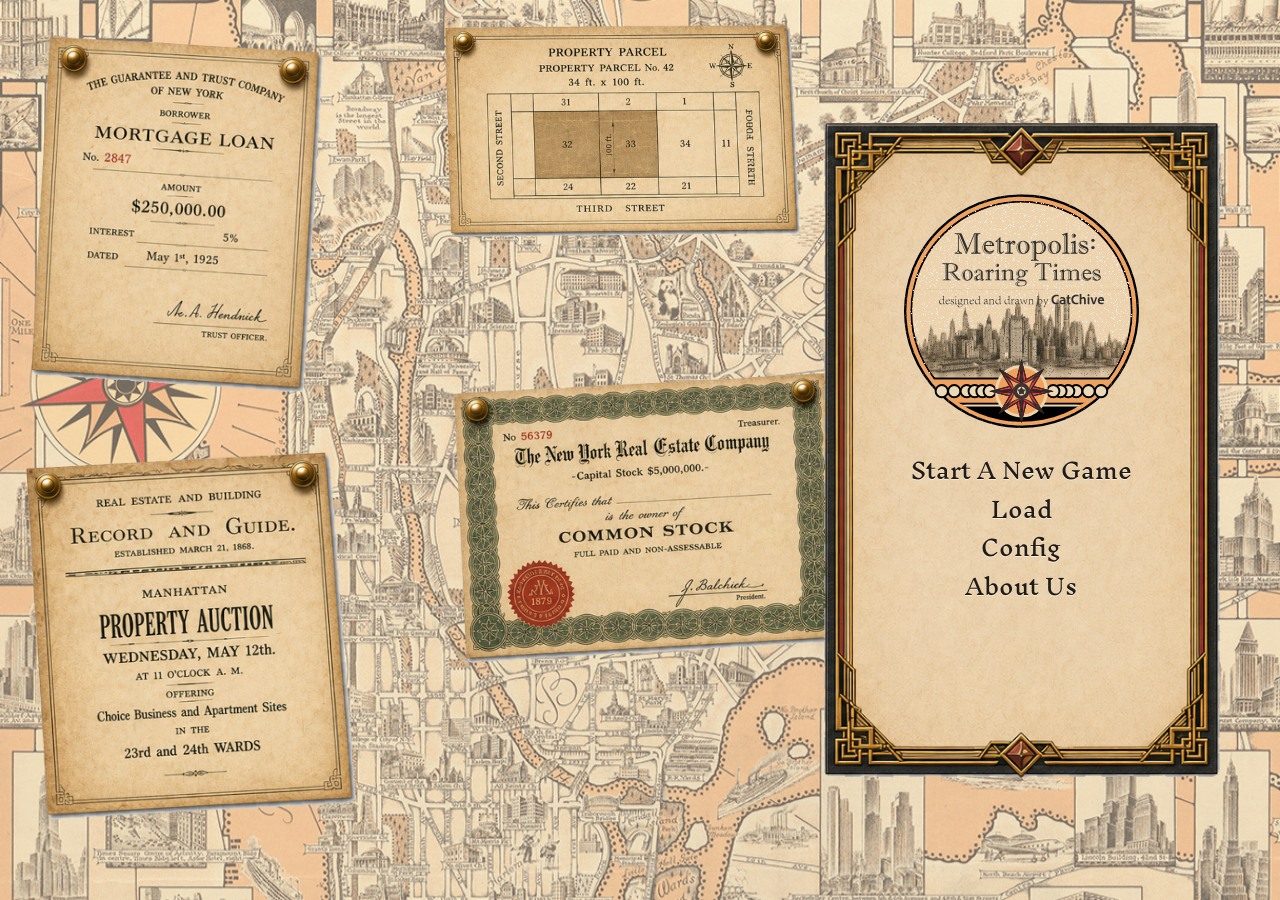
==== commit 637932d1: "Fix in-game viewport height" ====
--- a/m0_web/index.html
+++ b/m0_web/index.html
@@ -7,7 +7,7 @@
   <title>Metropolis: Roaring Times — Map Demo</title>
   <link rel="icon" type="image/png" sizes="256x256" href="assets/metropolis-game-logo-256.png?v=1">
   <link rel="apple-touch-icon" href="assets/metropolis-game-logo-256.png?v=1">
-  <link rel="stylesheet" href="styles.css?v=m1w-ui-topbar1">
+  <link rel="stylesheet" href="styles.css?v=m1w-viewport-fit1">
   <link rel="stylesheet" href="localization.css?v=m1w-label1">
 </head>
 <body>
@@ -85,7 +85,6 @@
         <aside class="operations-panel panel" aria-label="Operations Desk">
           <div class="panel-heading">
             <span>Operations Desk</span>
-            <button id="operations-collapse-button" class="panel-collapse-button" type="button" aria-label="Collapse operations panel" aria-expanded="true">−</button>
           </div>
           <div class="operations-tabs" role="tablist" aria-label="Operations pages">
             <button type="button" role="tab" data-operations-tab="brief" aria-controls="tab-brief">Game<br>Brief</button>
@@ -145,10 +144,9 @@
         </aside>
 
         <aside class="advice-panel panel" aria-label="Investment Advice">
-          <button id="advice-expand-button" class="advice-expand-button" type="button" aria-expanded="false">Investment Advice</button>
-          <div id="market-brief" class="event-card" aria-live="polite"><strong>Market Brief</strong><p>Choose a rival to begin.</p></div>
-          <div class="feed-key"><span>Historical</span><span>Fictional</span><span>Rumor</span><span>Activity</span></div>
-          <ol id="news-list" class="news-list" aria-live="polite"></ol>
+          <button id="advice-expand-button" class="advice-expand-button" type="button" aria-expanded="false" aria-controls="news-list">Investment Advice</button>
+          <div id="market-brief" class="news-viewport" aria-live="polite" aria-atomic="true"></div>
+          <ol id="news-list" class="news-list" hidden></ol>
         </aside>
       </section>
 
@@ -170,7 +168,7 @@
           <output id="map-zoom-value" for="map-zoom-out map-zoom-in">100%</output>
           <button id="map-zoom-in" type="button" aria-label="Zoom in">+</button>
           <button id="map-reset" type="button">Reset</button>
-          <span id="map-status">12 districts · 30 plots · 52 landmarks</span>
+          <span id="map-status" class="visually-hidden">Map ready</span>
           <span class="legend-inline"><i class="legend-key legend-key--district"></i>District</span>
           <span class="legend-inline"><i class="legend-key legend-key--hover"></i>Hover</span>
           <span class="legend-inline"><i class="legend-key legend-key--selected"></i>Selected</span>
@@ -266,15 +264,30 @@
     </section>
   </div>
 
-  <div id="settings-modal" class="modal-backdrop" role="dialog" aria-modal="true" aria-labelledby="settings-title"><section class="modal-card settings-card"><button class="modal-close" type="button" data-close-modal="settings-modal" aria-label="Close settings">×</button><p class="eyebrow">Config</p><h2 id="settings-title">System</h2><dl class="brief-grid"><div><dt>Language</dt><dd><select id="language-select" aria-label="Language"><option value="en-US">English</option><option value="zh-CN">简体中文</option></select></dd></div></dl><div class="config-actions"><button id="save-button" type="button">Save</button><button id="load-button" type="button">Load Save</button><button id="restart-button" type="button">New Game</button><button id="title-button" type="button">Return to Title</button></div></section></div>
+  <div id="settings-modal" class="modal-backdrop" role="dialog" aria-modal="true" aria-labelledby="settings-title">
+    <section class="modal-card settings-card">
+      <button class="modal-close" type="button" data-close-modal="settings-modal" aria-label="Close settings">×</button>
+      <h2 id="settings-title">Config</h2>
+      <p class="settings-description">Buy land, raise buildings, manage debt and outmaneuver a rival across roaring Manhattan.</p>
+      <dl class="brief-grid settings-grid">
+        <div><dt>Language</dt><dd><select id="language-select" aria-label="Language"><option value="en-US">English</option><option value="zh-CN">简体中文</option></select></dd></div>
+      </dl>
+      <div class="config-actions">
+        <button id="save-button" type="button">Save</button>
+        <button id="load-button" type="button">Load Save</button>
+        <button id="restart-button" type="button">New Game</button>
+        <button id="title-button" type="button">Return to Title</button>
+      </div>
+    </section>
+  </div>
 
   <div id="result-modal" class="modal-backdrop" role="dialog" aria-modal="true" aria-labelledby="result-title"><section class="modal-card result-card"><p class="eyebrow">Match Result</p><h2 id="result-title">Match Complete</h2><p id="result-summary"></p><div class="result-grid"><div><span>Your Net Worth</span><strong id="result-player-worth">—</strong></div><div><span>Rival Net Worth</span><strong id="result-rival-worth">—</strong></div><div><span>Your Securities</span><strong id="result-player-securities">—</strong></div><div><span>Rival Securities</span><strong id="result-rival-securities">—</strong></div></div><button id="result-restart-button" class="primary-button" type="button">Choose Another Rival</button></section></div>
 
   <div id="toast" class="toast" role="status" aria-live="polite"></div>
   <script src="locales/en-US.js?v=m1w-i18n7"></script>
-  <script src="locales/zh-CN.js?v=m1w-i18n7"></script>
+  <script src="locales/zh-CN.js?v=m1w-ui-advice2"></script>
   <script src="landmark-content.js?v=m1w-copy1"></script>
   <script src="i18n.js?v=m1w-i18n7"></script>
-  <script src="app.js?v=m1w-ui-cleanup1"></script>
+  <script src="app.js?v=m1w-ui-advice2"></script>
 </body>
 </html>
--- a/m0_web/styles.css
+++ b/m0_web/styles.css
@@ -41,7 +41,17 @@
 
 * { box-sizing: border-box; }
 [hidden] { display: none !important; }
+.visually-hidden {
+  position: absolute !important;
+  width: 1px !important;
+  height: 1px !important;
+  overflow: hidden !important;
+  clip: rect(0 0 0 0) !important;
+  clip-path: inset(50%) !important;
+  white-space: nowrap !important;
+}
 body {
+  display: flow-root;
   margin: 0;
   min-width: 1040px;
   min-height: 100vh;
@@ -559,6 +569,66 @@
 .modal-card { position: relative; width: min(680px, 92vw); max-height: 88vh; overflow-y: auto; border: 4px solid var(--line); background: var(--paper); padding: 24px; box-shadow: 10px 10px 0 rgba(0,0,0,.35); }
 .modal-card h2 { margin: .2rem 0 .6rem; font-size: 2rem; }
 .modal-close { position: absolute; top: 10px; right: 10px; width: 36px; height: 36px; padding: 0; font-size: 1.4rem; box-shadow: none; }
+.settings-card {
+  width: min(620px, 90vw);
+  padding: 28px 32px 30px;
+}
+
+#settings-modal {
+  z-index: 430;
+}
+
+.settings-card h2 {
+  margin: 0;
+  padding-right: 42px;
+  font-size: clamp(2.35rem, 4vw, 3.4rem);
+  line-height: 1.05;
+}
+
+.settings-description {
+  max-width: 520px;
+  margin: 14px 0 22px;
+  color: var(--ink-soft);
+  font-size: .86rem;
+  line-height: 1.45;
+}
+
+.settings-card .modal-close {
+  top: 18px;
+  right: 20px;
+  width: 30px;
+  height: 30px;
+  border-width: 2px;
+  font-size: 1.15rem;
+  line-height: 1;
+}
+
+.settings-grid {
+  margin: 0 0 16px;
+  padding-top: 2px;
+  border-top: 1px solid #b3ac9f;
+}
+
+.settings-grid div {
+  align-items: center;
+  min-height: 48px;
+  padding: 10px 0;
+}
+
+.settings-grid dt {
+  font-size: .62rem;
+}
+
+.settings-grid dd {
+  width: min(220px, 45%);
+}
+
+.settings-grid select {
+  height: 38px;
+  padding: 0 10px;
+  border-width: 2px;
+  font-size: .9rem;
+}
 .rival-backdrop {
   z-index: 400;
   background: rgba(24,20,16,.64);
@@ -743,11 +813,17 @@
 }
 
 .game-shell {
+  display: flex;
+  flex-direction: column;
   width: min(1600px, calc(100vw - 28px));
+  height: calc(100vh - 32px);
+  height: calc(100dvh - 32px);
+  min-height: 0;
   margin: 12px auto 20px;
 }
 
 .masthead {
+  flex: 0 0 auto;
   min-height: 54px;
   margin-bottom: 8px;
   align-items: center;
@@ -837,9 +913,10 @@
 .workspace {
   display: grid;
   grid-template-columns: minmax(260px, .78fr) minmax(640px, 2.24fr) minmax(270px, .82fr);
+  grid-template-rows: minmax(0, 1fr);
   gap: 10px;
-  height: calc(100vh - 102px);
-  min-height: 540px;
+  flex: 1 1 0;
+  min-height: 0;
   margin-bottom: 0;
   align-items: stretch;
 }
@@ -852,11 +929,16 @@
 }
 
 .left-column {
-  grid-template-rows: minmax(330px, 1fr) 150px;
+  --advice-height: 150px;
+  --desk-heading-height: 38px;
+  --desk-tabs-height: 43px;
+  display: flex;
+  flex-direction: column;
+  min-width: 0;
 }
 
 .right-column {
-  grid-template-rows: minmax(330px, 1fr) 104px;
+  grid-template-rows: minmax(0, 1fr) 132px;
 }
 
 .operations-panel,
@@ -867,88 +949,132 @@
 }
 
 .operations-panel {
-  transition: min-height 140ms ease;
-}
-
-.operations-panel.is-collapsed {
-  min-height: 46px;
-}
-
-.operations-panel.is-collapsed .operations-tabs,
-.operations-panel.is-collapsed .operations-page {
-  display: none;
-}
-
-.panel-collapse-button {
-  width: 30px;
-  height: 26px;
+  flex: 0 0 calc(100% - var(--advice-height) - 10px);
+  transition: flex-basis 360ms cubic-bezier(.22, .68, .2, 1);
+}
+
+.left-column.is-advice-expanded .operations-panel {
+  flex-basis: calc(var(--desk-heading-height) + var(--desk-tabs-height) + 6px);
+}
+
+.operations-panel > .panel-heading {
+  flex: 0 0 var(--desk-heading-height);
+  align-items: center;
+  padding: 0 12px;
+  color: #fff;
+  background: #1c2b1f;
+  font-size: 11px;
+  letter-spacing: 0;
+}
+
+.left-column.is-advice-expanded .operations-page {
+  visibility: hidden;
+  pointer-events: none;
+}
+
+.operations-tabs {
+  flex: 0 0 var(--desk-tabs-height);
+  grid-template-columns: repeat(4, 1fr);
+}
+
+.operations-tabs button {
+  min-height: 0;
+  font-size: .5rem;
+}
+
+.operations-page {
+  padding: 11px;
+}
+
+.advice-panel {
+  position: relative;
+  display: flex;
+  flex: 1 1 auto;
+  flex-direction: column;
+  min-height: 0;
+  overflow: hidden;
   padding: 0;
+}
+
+.advice-expand-button {
+  display: flex;
+  flex: 0 0 var(--desk-heading-height);
+  align-items: center;
+  justify-content: space-between;
+  width: 100%;
+  margin: 0;
+  padding: 0 12px;
+  border: 0;
+  border-bottom: 2px solid var(--line);
+  border-radius: 0;
+  color: white;
+  background: #1c2b1f;
   box-shadow: none;
   font-family: Arial, Helvetica, sans-serif;
-  line-height: 1;
-}
-
-.operations-tabs {
-  grid-template-columns: repeat(4, 1fr);
-}
-
-.operations-tabs button {
-  min-height: 43px;
-  font-size: .5rem;
-}
-
-.operations-page {
-  padding: 11px;
-}
-
-.advice-panel {
+  font-size: 11px;
+  font-weight: 800;
+  line-height: 1.25;
+  letter-spacing: 0;
+  text-transform: uppercase;
+}
+
+.advice-expand-button::after {
+  content: "";
+  width: 7px;
+  height: 7px;
+  margin-left: 8px;
+  border-top: 2px solid currentColor;
+  border-left: 2px solid currentColor;
+  transform: rotate(45deg);
+  transition: transform 360ms ease;
+}
+
+.advice-expand-button[aria-expanded="true"]::after { transform: rotate(225deg); }
+.advice-expand-button:hover:not(:disabled) { color: white; background: #2d4432; transform: none; }
+.advice-expand-button:focus-visible:not(:disabled) { color: white; background: #1c2b1f; }
+.advice-expand-button:active:not(:disabled) { transform: none; box-shadow: none; }
+
+.news-viewport {
   position: relative;
-  display: grid;
-  grid-template-rows: auto auto minmax(0, 1fr);
-  min-height: 0;
+  flex: 0 0 calc(var(--advice-height) - var(--desk-heading-height) - 6px);
+  min-width: 0;
   overflow: hidden;
-  padding: 8px 10px 10px;
-}
-
-.advice-panel.is-expanded {
-  position: absolute;
-  z-index: 90;
-  left: 0;
-  bottom: 0;
-  width: 100%;
-  height: min(540px, calc(100vh - 126px));
-}
-
-.advice-expand-button {
-  width: 100%;
-  margin-bottom: 7px;
-  padding: .34rem .5rem;
-  color: white;
-  background: var(--ink);
-  box-shadow: none;
-  font-family: Arial, Helvetica, sans-serif;
-  font-size: .6rem;
-  font-weight: 800;
-  letter-spacing: .09em;
-  text-transform: uppercase;
-}
-
-.advice-panel .event-card {
-  padding: 6px 8px;
-}
-
-.advice-panel .feed-key {
-  display: none;
+  background: #f5f5ee;
+}
+
+.news-slide {
+  position: absolute;
+  inset: 0;
+  display: flex;
+  flex-direction: column;
+  justify-content: center;
+  gap: 5px;
+  padding: 8px 10px;
+  overflow: hidden;
+}
+
+.news-slide strong { font-size: 11px; line-height: 1.4; text-transform: uppercase; }
+.news-slide p { margin: 0; font-size: 13px; line-height: 1.45; overflow-wrap: anywhere; }
+.news-slide .news-meta { gap: 6px; min-width: 0; font-size: 9px; line-height: 1.4; }
+.news-slide .news-meta > span:last-child { overflow: hidden; text-overflow: ellipsis; white-space: nowrap; }
+.news-slide .news-badge { flex: 0 0 auto; padding: 1px 4px; }
+.news-slide > * { flex: 0 0 auto; }
+.news-slide.is-warning { background: #f5dcd2; }
+
+.advice-panel.is-expanded .news-viewport {
+  border-bottom: 2px solid var(--line);
 }
 
 .advice-panel .news-list {
+  flex: 1 1 auto;
   min-height: 0;
   overflow-y: auto;
-  padding-right: 4px;
+  overscroll-behavior: contain;
+  padding: 0 10px;
 }
 
 .advice-panel .news-item {
-  padding: .46rem 0;
+  padding: 12px 0;
 }
 
 .map-panel {
@@ -965,24 +1091,31 @@
 }
 
 .map-toolbar.map-legend {
-  flex: 0 0 42px;
-  min-height: 42px;
-  padding: 5px 8px;
+  flex: 0 0 48px;
+  min-height: 48px;
+  padding: 6px 12px;
   border-top: 2px solid var(--line);
-  gap: 6px;
+  gap: 10px;
 }
 
 .map-toolbar button {
-  min-width: 30px;
-  padding: .24rem .38rem;
+  min-width: 38px;
+  height: 34px;
+  padding: 0 .52rem;
 }
 
 .map-toolbar output {
-  width: 44px;
+  width: 58px;
+  font-size: .78rem;
 }
 
 .map-toolbar #map-status {
-  margin-left: 4px;
+  margin-left: 0;
+}
+
+.map-toolbar #map-reset {
+  min-width: 72px;
+  margin-right: auto;
 }
 
 .legend-inline {
@@ -999,7 +1132,8 @@
 
 .turn-panel {
   display: grid;
-  grid-template-columns: minmax(0, 1fr) 118px;
+  grid-template-columns: minmax(0, 1fr);
+  grid-template-rows: auto 38px;
   align-items: stretch;
   gap: 8px;
   min-height: 0;
@@ -1008,14 +1142,15 @@
 
 .turn-metrics {
   display: grid;
-  grid-template-columns: minmax(82px, 1fr) minmax(54px, .6fr) minmax(62px, .7fr);
-  gap: 7px;
+  grid-template-columns: minmax(0, 1.2fr) minmax(0, .8fr) minmax(0, .8fr);
+  gap: 6px;
   min-width: 0;
 }
 
 .turn-metrics div {
+  height: 46px;
   min-width: 0;
-  padding: 5px 6px;
+  padding: 4px 7px;
   border: 1px solid #aaa398;
   background: var(--paper-soft);
 }
@@ -1024,19 +1159,22 @@
   display: block;
   overflow: hidden;
   font-family: "Courier New", monospace;
-  font-size: .84rem;
+  font-size: .72rem;
+  line-height: 1.05;
   text-overflow: ellipsis;
   white-space: nowrap;
 }
 
 .turn-metrics small {
   grid-column: 1 / -1;
+  height: 14px;
   overflow: hidden;
   color: var(--ink-soft);
   font-family: Arial, Helvetica, sans-serif;
-  font-size: .58rem;
+  font-size: .48rem;
   font-weight: 800;
   letter-spacing: .06em;
+  line-height: 1;
   text-overflow: ellipsis;
   text-transform: uppercase;
   white-space: nowrap;
@@ -1045,6 +1183,8 @@
 .status-end-turn {
   align-items: center;
   justify-content: center;
+  width: 100%;
+  min-height: 38px;
   padding: 0;
   text-align: center;
 }
@@ -1056,12 +1196,17 @@
 .config-actions {
   display: grid;
   grid-template-columns: 1fr 1fr;
-  gap: 8px;
-  margin-top: 14px;
+  gap: 10px;
+  margin-top: 10px;
 }
 
 .config-actions button {
-  min-height: 42px;
+  min-height: 36px;
+  padding: 7px 12px;
+  border-width: 2px;
+  box-shadow: 2px 2px 0 var(--line);
+  font-size: .88rem;
+  line-height: 1.1;
 }
 
 @media (max-width: 1200px) {
@@ -1079,7 +1224,11 @@
 }
 
 @media (max-height: 820px) {
-  .game-shell { margin-top: 8px; }
+  .game-shell {
+    margin-top: 8px;
+    height: calc(100vh - 28px);
+    height: calc(100dvh - 28px);
+  }
   .masthead {
     min-height: 50px;
     padding: 5px 12px;
@@ -1095,13 +1244,24 @@
     height: auto;
   }
   .workspace {
-    height: calc(100vh - 125px);
+    flex: 1 1 0;
     min-height: 0;
   }
   .left-column {
-    grid-template-rows: minmax(305px, 1fr) 138px;
+    --advice-height: 138px;
   }
   .right-column {
-    grid-template-rows: minmax(305px, 1fr) 96px;
+    grid-template-rows: minmax(0, 1fr) 128px;
   }
 }
+
+/* Solid ink edges and restrained color blocks keep the existing print character. */
+.game-shell { --paper: #fffefa; --paper-soft: #edf0e9; --line: #1c2b1f; }
+.game-shell .panel, .game-shell .masthead { box-shadow: 4px 4px 0 #1c2b1f; }
+.game-shell button { border-radius: 0; letter-spacing: 0; }
+.game-shell .operations-tabs button { border-right-width: 2px; }
+.game-shell .status-end-turn { border: 2px solid var(--line); box-shadow: 2px 2px 0 var(--line); }
+.game-shell .masthead h1 { font-size: 22px; letter-spacing: 0; }
+@media (prefers-reduced-motion: reduce) {
+  .operations-panel, .advice-expand-button::after { transition: none; }
+}
